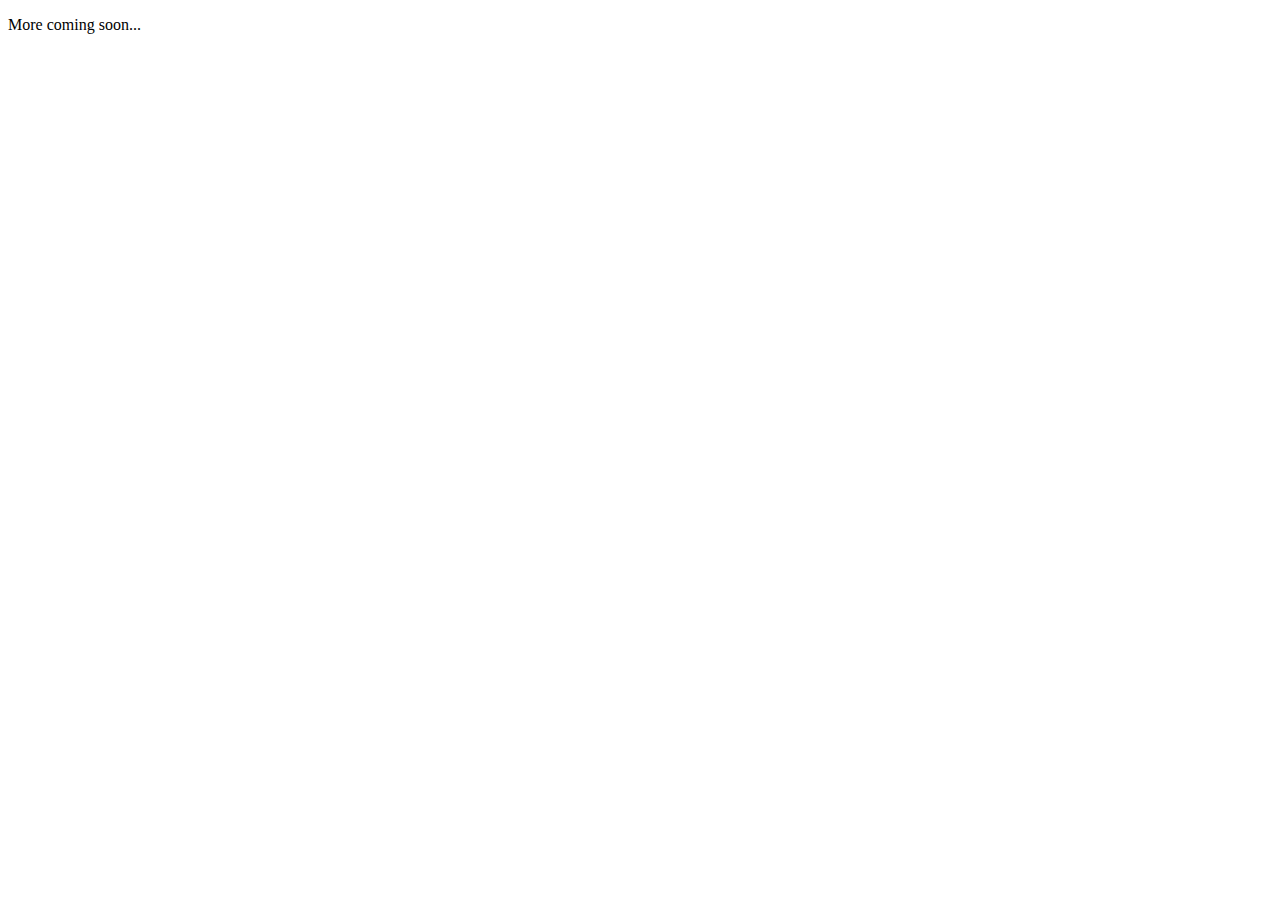
==== about.html @ 94c8a460 "added basic content" ====
<!DOCTYPE html>
<html lang="en">
<head>
    <meta charset="UTF-8">
    <meta name="viewport" content="width=device-width, initial-scale=1.0">
    <title>Personal Website</title>
</head>
<body>
    <p>More coming soon...</p>
</body>
</html>
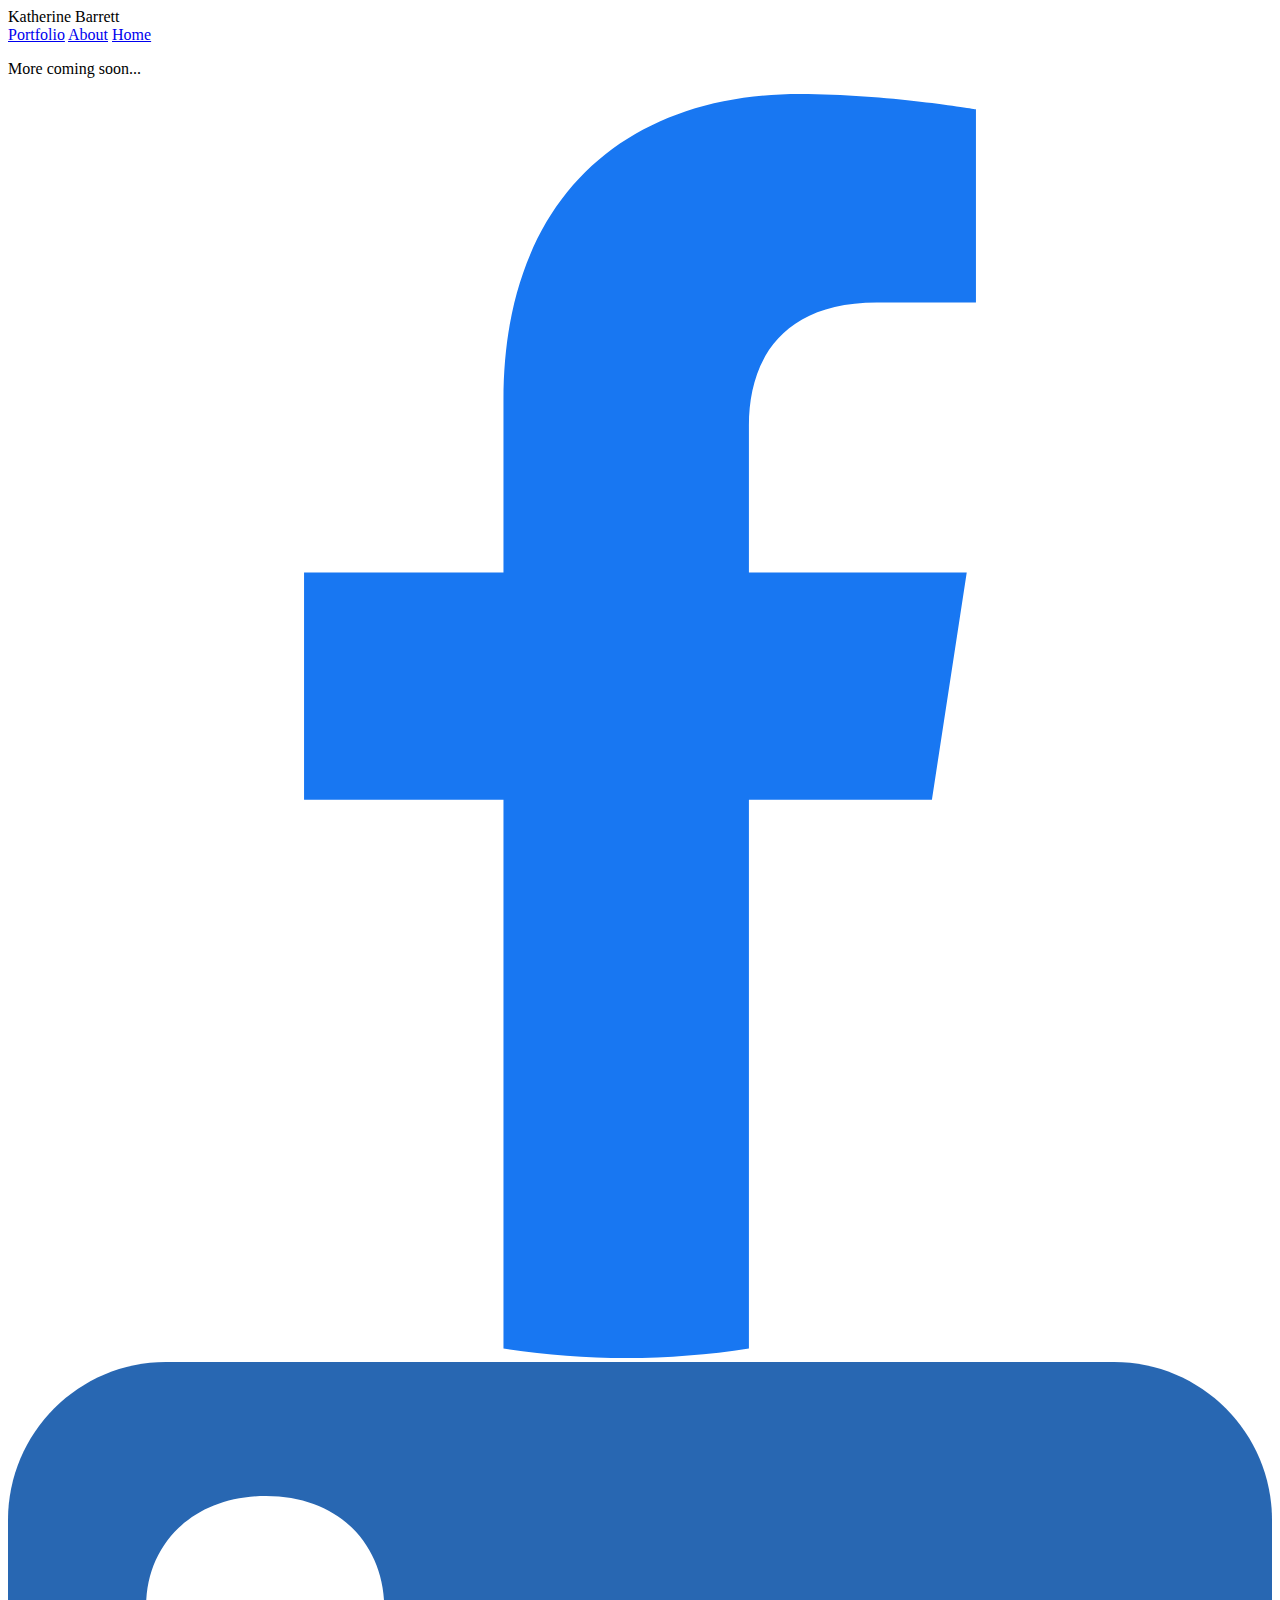
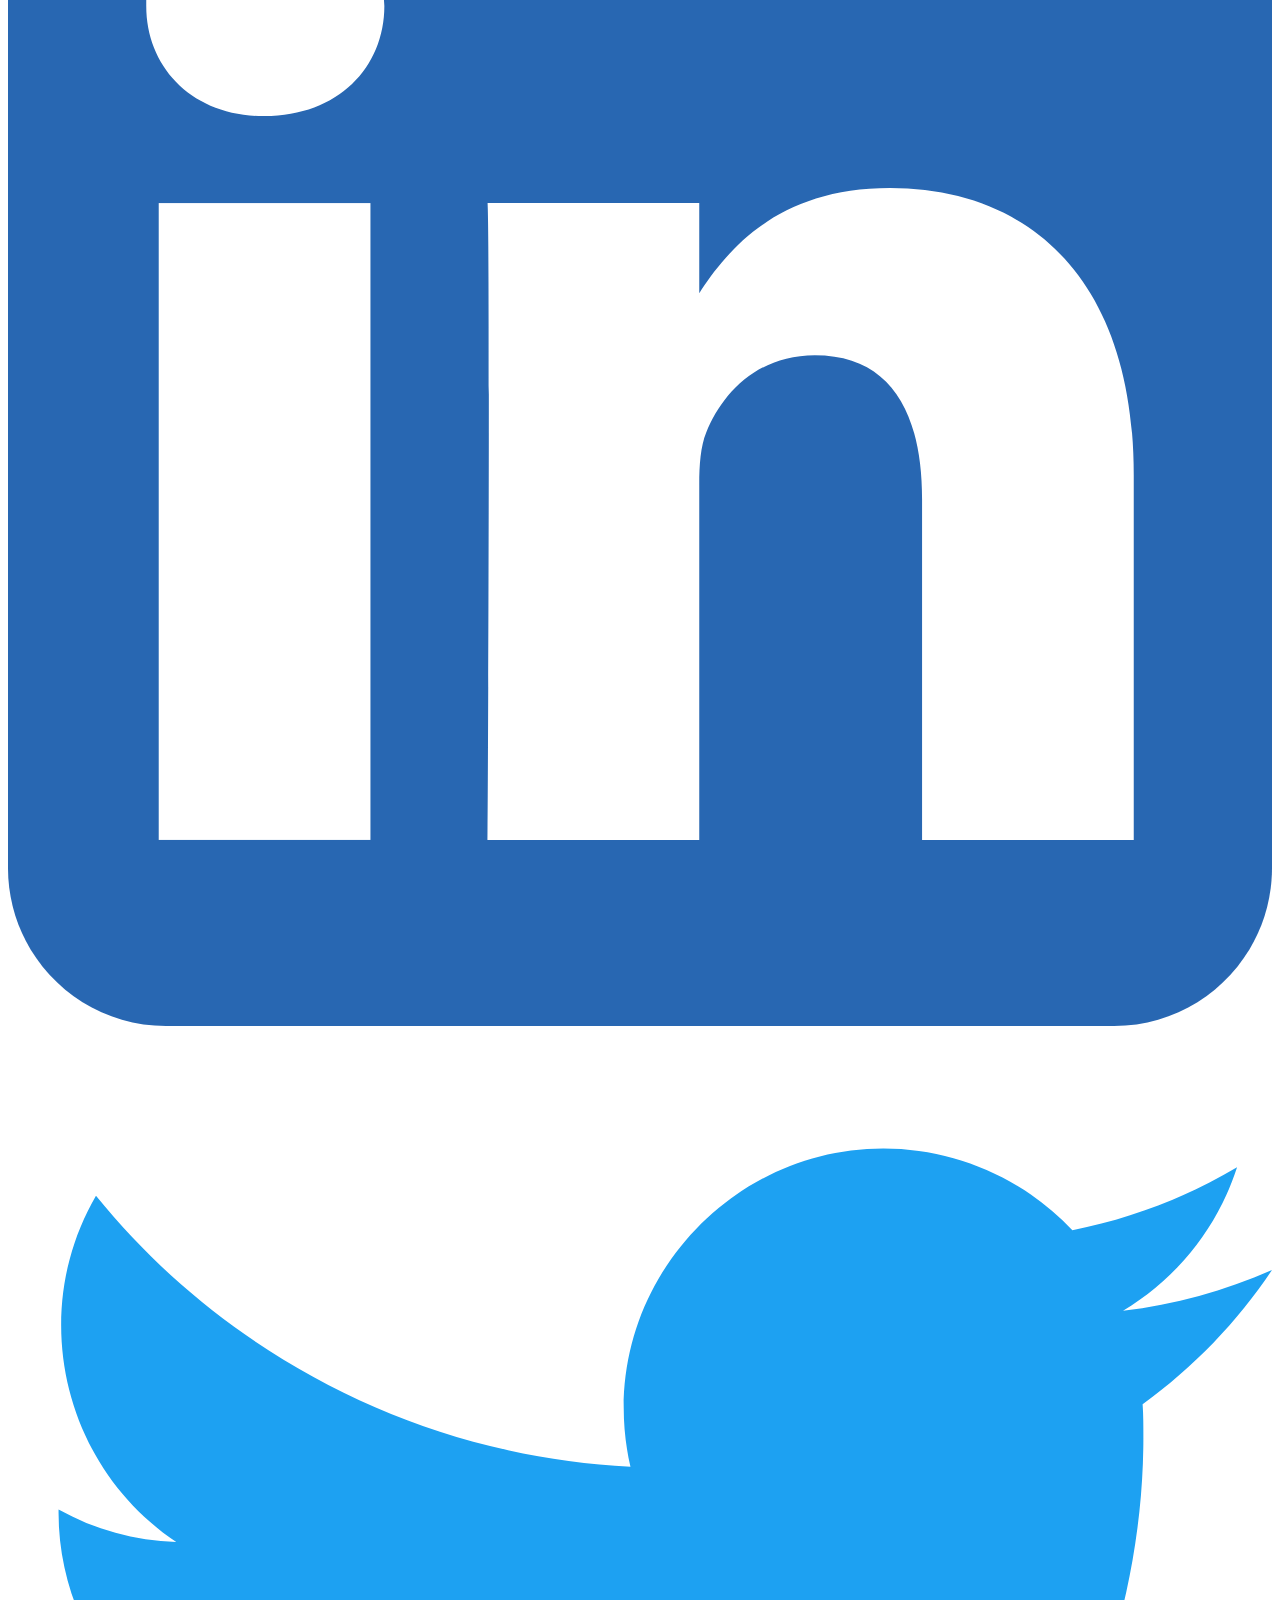
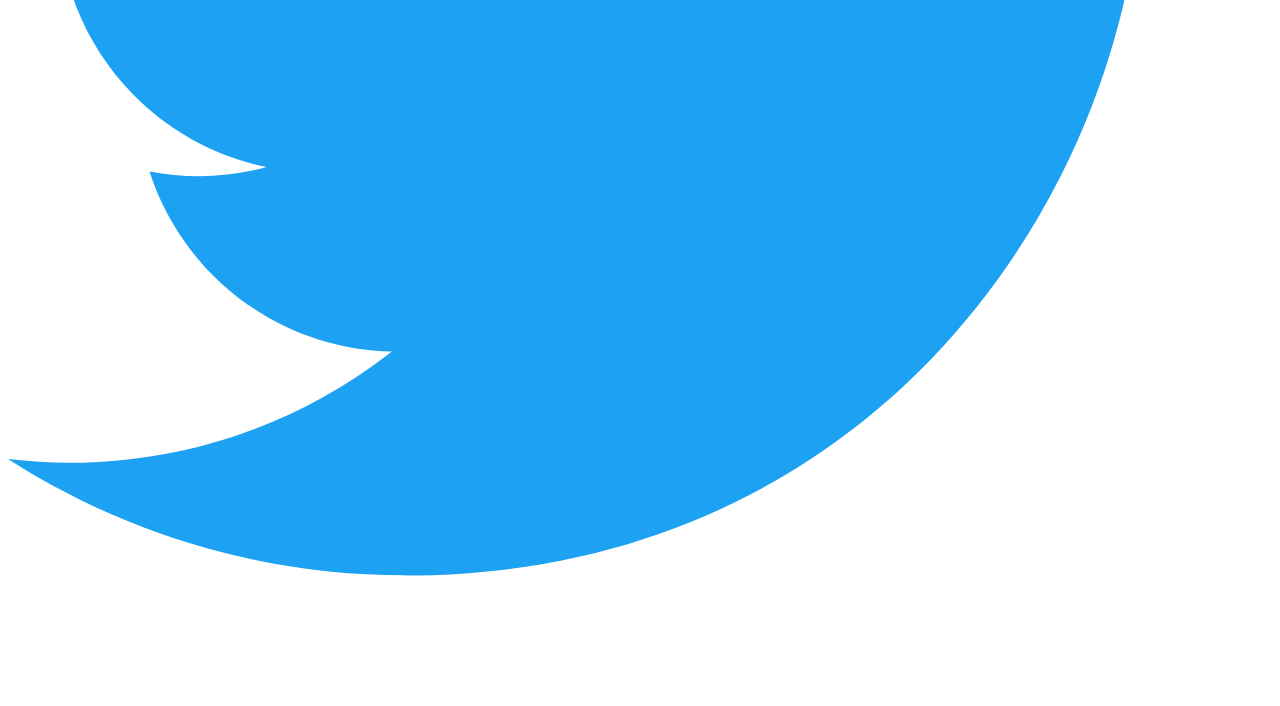
==== commit b8e52d4f: "Added basic content to html files, such as persistent header" ====
--- a/about.html
+++ b/about.html
@@ -1,11 +1,28 @@
 <!DOCTYPE html>
 <html lang="en">
+
 <head>
     <meta charset="UTF-8">
     <meta name="viewport" content="width=device-width, initial-scale=1.0">
     <title>Personal Website</title>
+    <link rel="stylesheet" type="text/css" href="./style.css" />
 </head>
+
 <body>
+    <header>
+        <span>Katherine Barrett</span>
+        <nav>
+            <a href="./portfolio.html">Portfolio</a>
+            <a href="./about.html">About</a>
+            <a href="./index.html">Home</a>
+        </nav>
+    </header>
     <p>More coming soon...</p>
+    <footer>
+        <a href="https://www.facebook.com/"><img src="facebook.svg" alt="facebook logo" /></a>
+        <a href="https://www.linkedin.com/"><img src="linkedin.svg" alt="linkedin logo" /></a>
+        <a href="https://twitter.com/"><img src="twitter.svg" alt="twitter logo" /></a>
+    </footer>
 </body>
+
 </html>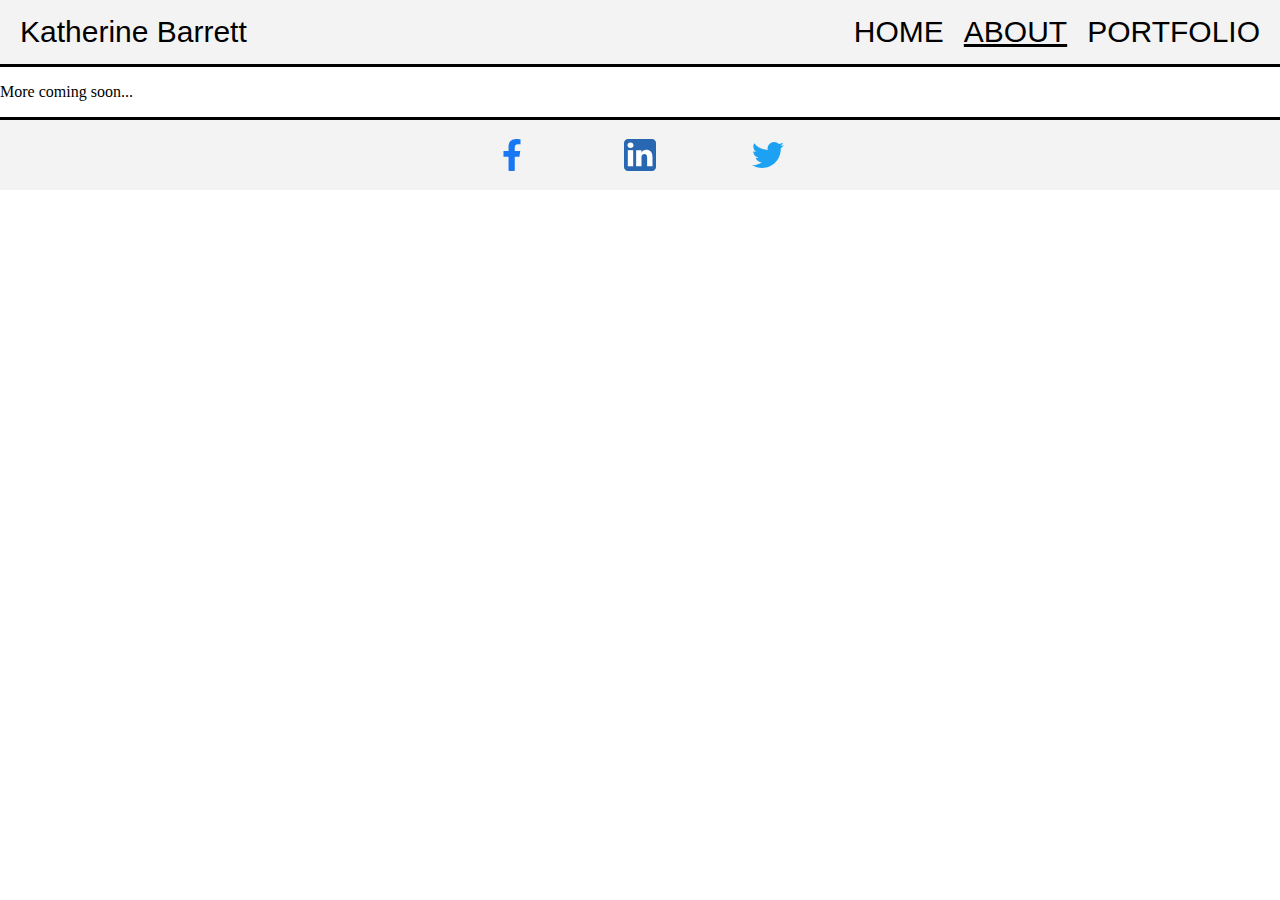
==== commit 3842d877: "added some css styling" ====
--- a/about.html
+++ b/about.html
@@ -10,18 +10,18 @@
 
 <body>
     <header>
-        <span>Katherine Barrett</span>
+        <span class="name">Katherine Barrett</span>
         <nav>
+            <a href="./index.html">Home</a>
+            <a class="active" href="./about.html">About</a>
             <a href="./portfolio.html">Portfolio</a>
-            <a href="./about.html">About</a>
-            <a href="./index.html">Home</a>
         </nav>
     </header>
     <p>More coming soon...</p>
     <footer>
-        <a href="https://www.facebook.com/"><img src="facebook.svg" alt="facebook logo" /></a>
-        <a href="https://www.linkedin.com/"><img src="linkedin.svg" alt="linkedin logo" /></a>
-        <a href="https://twitter.com/"><img src="twitter.svg" alt="twitter logo" /></a>
+        <a href="https://www.facebook.com/"><img class="socials" src="facebook.svg" alt="facebook logo"/></a>
+        <a href="https://www.linkedin.com/"><img class="socials" src="linkedin.svg" alt="linkedin logo"/></a>
+        <a href="https://twitter.com/"><img class="socials" src="twitter.svg" alt="twitter logo"/></a>
     </footer>
 </body>
 
--- a/style.css
+++ b/style.css
@@ -0,0 +1,149 @@
+body,
+header,
+footer {
+    margin: 0px;
+    padding: 0px;
+}
+
+header {
+    width: 100%;
+    background-color: #F3F3F3;
+    color: black;
+    font-size: 30px;
+    font-family: Verdana, Geneva, Tahoma, sans-serif;
+    border-bottom: solid black;
+    display: flex;
+    flex-direction: row;
+    flex-wrap: nowrap;
+    padding-top: 15px;
+    padding-bottom: 15px;
+}
+
+.name {
+    width: 100%;
+    align-items: center;
+    padding-left: 20px;
+}
+
+nav {
+    width: 100%;
+    display: inline-flex;
+    justify-content: flex-end;
+    align-items: center;
+    padding-right: 20px;
+}
+
+nav a {
+    text-decoration: none;
+    color: black;
+    text-transform: uppercase;
+    padding-left: 20px;
+}
+
+nav a:hover {
+    text-decoration: underline;
+}
+
+.active.active {
+    text-decoration: underline;
+}
+
+.main {
+    background-color: #99B8D6;
+    color:#F3F3F3;
+    display: flex;
+    flex-direction: column;
+    padding-left: 150px;
+    padding-right: 150px;
+}
+
+.articleOne {
+    border-left: solid black;
+    border-right: solid black;
+    box-shadow:0 0 12px -2px black;
+    background-color: #294866;
+    display: inline-flex;
+
+}
+
+.me {
+    width: 35%;
+    display: flex;
+    padding: 15px;
+}
+
+.aboutme {
+    display: flex;
+    flex-direction: row;
+    flex-wrap: wrap;
+    align-content: center;
+    font-size: 26px;
+    font-style: italic;
+    font-family: Arial, Helvetica, sans-serif;
+    padding-top: 10px;
+    padding-bottom: 10px;
+    padding-left: 10px;
+    padding-right: 10px;
+}
+
+.mission {
+    display: flex;
+    flex-direction: column;
+    flex-wrap: wrap;
+    align-content: center;
+    font-weight: lighter;
+    font-family: Verdana, Geneva, Tahoma, sans-serif;
+    font-size: 22px;
+    padding-left: 35px;
+    padding-right: 35px;
+}
+
+.articleTwo {
+    border-left: solid black;
+    border-right: solid black;
+    box-shadow: 0 0 12px -2px black;
+    background-color: #294866;
+    display: flex;
+    flex-direction: column;
+}
+
+.quote {
+    display: flex;
+    flex-direction: column;
+    flex-wrap: wrap;
+    align-content: center;
+    font-family:Verdana, Geneva, Tahoma, sans-serif;
+    padding-left: 20px;
+    padding-right: 20px;
+    font-size: 30px;
+}
+
+footer {
+    width: 100%;
+    height: 40px;
+    background-color: #F3F3F3;
+    border-top: solid black;
+    display: flex;
+    flex-direction: row;
+    flex-wrap: nowrap;
+    justify-content: center;
+    justify-items: center;
+    padding-top: 15px;
+    padding-bottom: 15px;
+}
+
+footer a {
+    display: flex;
+    flex-direction: row;
+    flex-wrap: nowrap;
+    justify-content: center;
+    width: 10%;
+}
+
+.socials {
+    width: 25%;
+}
+
+.socials:hover {
+    width: 30%;
+}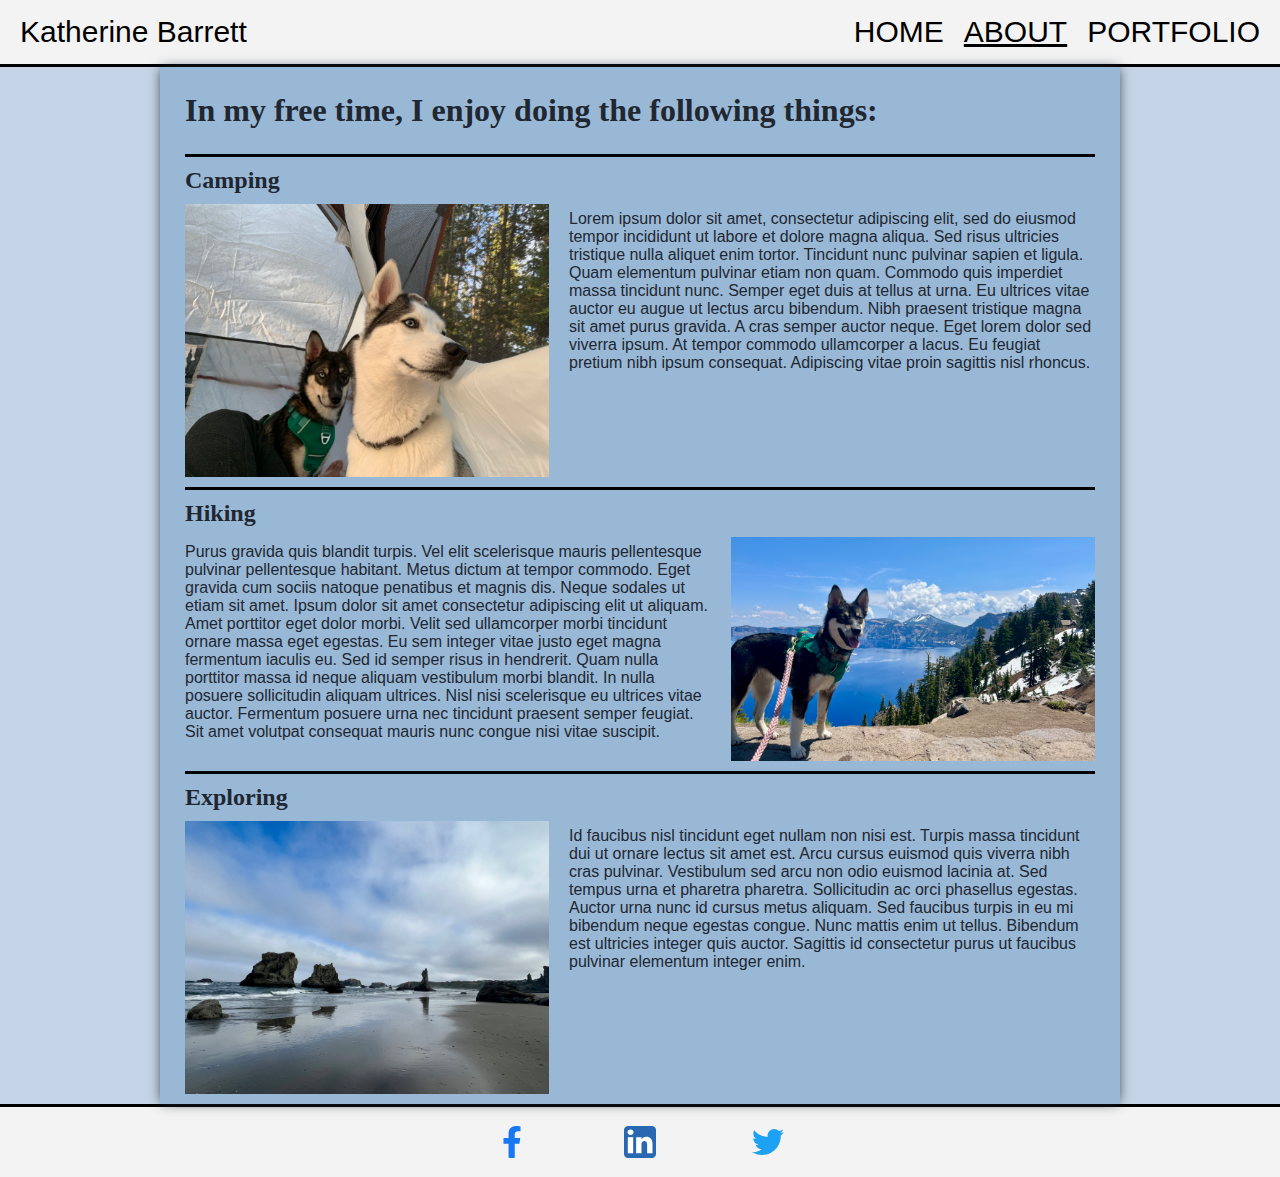
==== commit 83ea2423: "added content to about.html" ====
--- a/about.html
+++ b/about.html
@@ -17,11 +17,30 @@
             <a href="./portfolio.html">Portfolio</a>
         </nav>
     </header>
-    <p>More coming soon...</p>
+    <main>
+    <section class="section">
+            <h1 class="h1">In my free time, I enjoy doing the following things: </h1>
+                <h2 class="activities">Camping</h2>
+                <article class="articleOne">
+                <img class="imagesLeft" src="dogs.jpg" alt="image of my dogs camping"/>
+                <p class="description">Lorem ipsum dolor sit amet, consectetur adipiscing elit, sed do eiusmod tempor incididunt ut labore et dolore magna aliqua. Sed risus ultricies tristique nulla aliquet enim tortor. Tincidunt nunc pulvinar sapien et ligula. Quam elementum pulvinar etiam non quam. Commodo quis imperdiet massa tincidunt nunc. Semper eget duis at tellus at urna. Eu ultrices vitae auctor eu augue ut lectus arcu bibendum. Nibh praesent tristique magna sit amet purus gravida. A cras semper auctor neque. Eget lorem dolor sed viverra ipsum. At tempor commodo ullamcorper a lacus. Eu feugiat pretium nibh ipsum consequat. Adipiscing vitae proin sagittis nisl rhoncus.</p>
+                </article>
+                <h2 class="activities">Hiking</h2>
+                <article class="articleOne">
+                    <p class="description">Purus gravida quis blandit turpis. Vel elit scelerisque mauris pellentesque pulvinar pellentesque habitant. Metus dictum at tempor commodo. Eget gravida cum sociis natoque penatibus et magnis dis. Neque sodales ut etiam sit amet. Ipsum dolor sit amet consectetur adipiscing elit ut aliquam. Amet porttitor eget dolor morbi. Velit sed ullamcorper morbi tincidunt ornare massa eget egestas. Eu sem integer vitae justo eget magna fermentum iaculis eu. Sed id semper risus in hendrerit. Quam nulla porttitor massa id neque aliquam vestibulum morbi blandit. In nulla posuere sollicitudin aliquam ultrices. Nisl nisi scelerisque eu ultrices vitae auctor. Fermentum posuere urna nec tincidunt praesent semper feugiat. Sit amet volutpat consequat mauris nunc congue nisi vitae suscipit.</p>
+                    <img class="imagesRight" src="craterLake.jpg" alt="image of my dogs camping"/>
+                </article>
+                <h2 class="activities">Exploring</h2>
+                <article class="articleThree">
+                <img class="imagesLeft" src="beach.jpg" alt="image of my dogs camping"/>
+                <p class="description">Id faucibus nisl tincidunt eget nullam non nisi est. Turpis massa tincidunt dui ut ornare lectus sit amet est. Arcu cursus euismod quis viverra nibh cras pulvinar. Vestibulum sed arcu non odio euismod lacinia at. Sed tempus urna et pharetra pharetra. Sollicitudin ac orci phasellus egestas. Auctor urna nunc id cursus metus aliquam. Sed faucibus turpis in eu mi bibendum neque egestas congue. Nunc mattis enim ut tellus. Bibendum est ultricies integer quis auctor. Sagittis id consectetur purus ut faucibus pulvinar elementum integer enim.</p>
+                </article>
+    </section>
+    </main>
     <footer>
-        <a href="https://www.facebook.com/"><img class="socials" src="facebook.svg" alt="facebook logo"/></a>
-        <a href="https://www.linkedin.com/"><img class="socials" src="linkedin.svg" alt="linkedin logo"/></a>
-        <a href="https://twitter.com/"><img class="socials" src="twitter.svg" alt="twitter logo"/></a>
+        <a href="https://www.facebook.com/"><img class="socials" src="facebook.svg" alt="facebook logo" /></a>
+        <a href="https://www.linkedin.com/"><img class="socials" src="linkedin.svg" alt="linkedin logo" /></a>
+        <a href="https://twitter.com/"><img class="socials" src="twitter.svg" alt="twitter logo" /></a>
     </footer>
 </body>
 
--- a/style.css
+++ b/style.css
@@ -3,6 +3,10 @@
 footer {
     margin: 0px;
     padding: 0px;
+}
+
+body {
+    background-color: #C5D5E7;
 }
 
 header {
@@ -19,6 +23,12 @@
     padding-bottom: 15px;
 }
 
+.h1 {
+    margin: 0px;
+    padding-top: 25px;
+    padding-bottom: 25px;
+    border-bottom: solid black;
+}
 .name {
     width: 100%;
     align-items: center;
@@ -48,28 +58,34 @@
     text-decoration: underline;
 }
 
-.main {
-    background-color: #99B8D6;
-    color:#F3F3F3;
+main {
+    color:#212731;
     display: flex;
     flex-direction: column;
-    padding-left: 150px;
-    padding-right: 150px;
+    padding-left: 160px;
+    padding-right: 160px;
+}
+
+.section {
+    background-color: #99B8D6;
+    color: #212731;
+    display: flex;
+    flex-direction: column;
+    padding-left: 25px;
+    padding-right: 25px;
+    box-shadow:0 0 12px -2px #212731;
 }
 
 .articleOne {
-    border-left: solid black;
-    border-right: solid black;
-    box-shadow:0 0 12px -2px black;
-    background-color: #294866;
     display: inline-flex;
-
+    border-bottom: solid black;
 }
 
 .me {
     width: 35%;
     display: flex;
-    padding: 15px;
+    padding-top: 30px;
+    padding-bottom: 30px;
 }
 
 .aboutme {
@@ -80,10 +96,9 @@
     font-size: 26px;
     font-style: italic;
     font-family: Arial, Helvetica, sans-serif;
-    padding-top: 10px;
+    padding-top: 20px;
     padding-bottom: 10px;
-    padding-left: 10px;
-    padding-right: 10px;
+    padding-left: 30px;
 }
 
 .mission {
@@ -94,17 +109,18 @@
     font-weight: lighter;
     font-family: Verdana, Geneva, Tahoma, sans-serif;
     font-size: 22px;
-    padding-left: 35px;
-    padding-right: 35px;
+    padding-left: 50px;
+    padding-right: 40px;
 }
 
 .articleTwo {
-    border-left: solid black;
-    border-right: solid black;
-    box-shadow: 0 0 12px -2px black;
-    background-color: #294866;
     display: flex;
     flex-direction: column;
+    border-width: 1px;
+}
+
+.articleThree {
+    display: inline-flex;
 }
 
 .quote {
@@ -113,9 +129,30 @@
     flex-wrap: wrap;
     align-content: center;
     font-family:Verdana, Geneva, Tahoma, sans-serif;
+    font-size: 30px;
+}
+
+.activities {
+    margin: 0px;
+    padding-top: 10px;
+}
+
+.imagesLeft {
+    width: 40%;
+    padding-top: 10px;
+    padding-bottom: 10px;
+    padding-right: 20px;
+}
+
+.imagesRight {
+    width: 40%;
+    padding-top: 10px;
+    padding-bottom: 10px;
     padding-left: 20px;
-    padding-right: 20px;
-    font-size: 30px;
+}
+
+.description {
+    font-family: Verdana, Geneva, Tahoma, sans-serif;
 }
 
 footer {
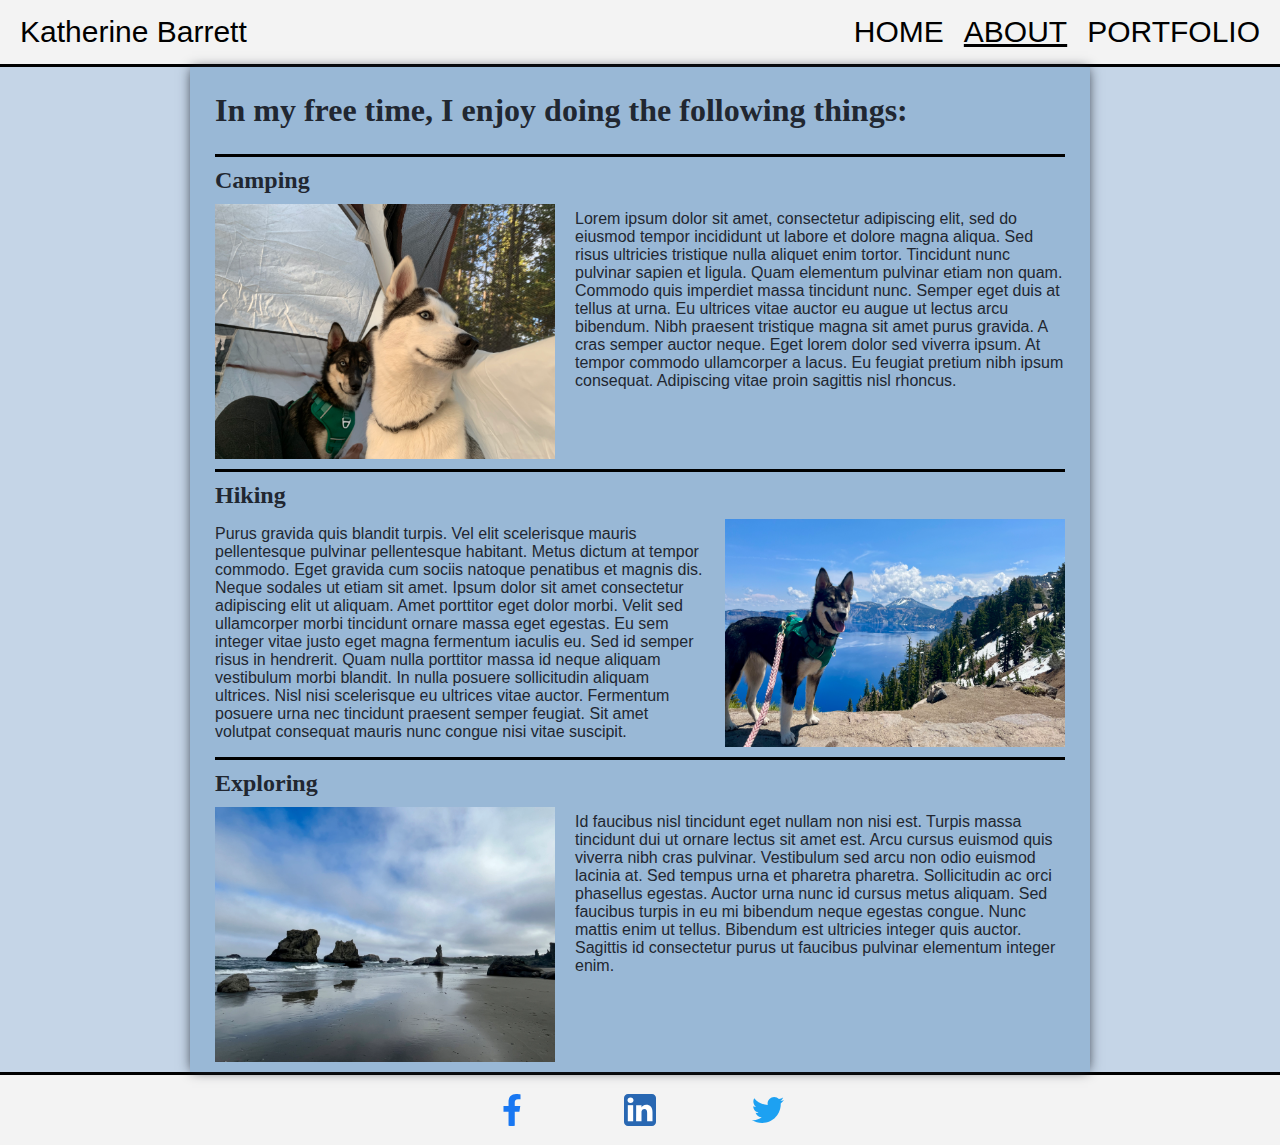
==== commit 34653fa2: "added content to portolio" ====
--- a/about.html
+++ b/about.html
@@ -22,25 +22,25 @@
             <h1 class="h1">In my free time, I enjoy doing the following things: </h1>
                 <h2 class="activities">Camping</h2>
                 <article class="articleOne">
-                <img class="imagesLeft" src="dogs.jpg" alt="image of my dogs camping"/>
+                <img class="imagesLeft" src="./images/dogs.jpg" alt="image of my dogs camping"/>
                 <p class="description">Lorem ipsum dolor sit amet, consectetur adipiscing elit, sed do eiusmod tempor incididunt ut labore et dolore magna aliqua. Sed risus ultricies tristique nulla aliquet enim tortor. Tincidunt nunc pulvinar sapien et ligula. Quam elementum pulvinar etiam non quam. Commodo quis imperdiet massa tincidunt nunc. Semper eget duis at tellus at urna. Eu ultrices vitae auctor eu augue ut lectus arcu bibendum. Nibh praesent tristique magna sit amet purus gravida. A cras semper auctor neque. Eget lorem dolor sed viverra ipsum. At tempor commodo ullamcorper a lacus. Eu feugiat pretium nibh ipsum consequat. Adipiscing vitae proin sagittis nisl rhoncus.</p>
                 </article>
                 <h2 class="activities">Hiking</h2>
                 <article class="articleOne">
                     <p class="description">Purus gravida quis blandit turpis. Vel elit scelerisque mauris pellentesque pulvinar pellentesque habitant. Metus dictum at tempor commodo. Eget gravida cum sociis natoque penatibus et magnis dis. Neque sodales ut etiam sit amet. Ipsum dolor sit amet consectetur adipiscing elit ut aliquam. Amet porttitor eget dolor morbi. Velit sed ullamcorper morbi tincidunt ornare massa eget egestas. Eu sem integer vitae justo eget magna fermentum iaculis eu. Sed id semper risus in hendrerit. Quam nulla porttitor massa id neque aliquam vestibulum morbi blandit. In nulla posuere sollicitudin aliquam ultrices. Nisl nisi scelerisque eu ultrices vitae auctor. Fermentum posuere urna nec tincidunt praesent semper feugiat. Sit amet volutpat consequat mauris nunc congue nisi vitae suscipit.</p>
-                    <img class="imagesRight" src="craterLake.jpg" alt="image of my dogs camping"/>
+                    <img class="imagesRight" src="./images/craterLake.jpg" alt="image of my dog at Crater Lake National Park"/>
                 </article>
                 <h2 class="activities">Exploring</h2>
                 <article class="articleThree">
-                <img class="imagesLeft" src="beach.jpg" alt="image of my dogs camping"/>
+                <img class="imagesLeft" src="./images/beach.jpg" alt="image of the Oregon coast"/>
                 <p class="description">Id faucibus nisl tincidunt eget nullam non nisi est. Turpis massa tincidunt dui ut ornare lectus sit amet est. Arcu cursus euismod quis viverra nibh cras pulvinar. Vestibulum sed arcu non odio euismod lacinia at. Sed tempus urna et pharetra pharetra. Sollicitudin ac orci phasellus egestas. Auctor urna nunc id cursus metus aliquam. Sed faucibus turpis in eu mi bibendum neque egestas congue. Nunc mattis enim ut tellus. Bibendum est ultricies integer quis auctor. Sagittis id consectetur purus ut faucibus pulvinar elementum integer enim.</p>
                 </article>
     </section>
     </main>
     <footer>
-        <a href="https://www.facebook.com/"><img class="socials" src="facebook.svg" alt="facebook logo" /></a>
-        <a href="https://www.linkedin.com/"><img class="socials" src="linkedin.svg" alt="linkedin logo" /></a>
-        <a href="https://twitter.com/"><img class="socials" src="twitter.svg" alt="twitter logo" /></a>
+        <a href="https://www.facebook.com/"><img class="socials" src="./images/facebook.svg" alt="facebook logo" /></a>
+        <a href="https://www.linkedin.com/"><img class="socials" src="./images/linkedin.svg" alt="linkedin logo" /></a>
+        <a href="https://twitter.com/"><img class="socials" src="./images/twitter.svg" alt="twitter logo" /></a>
     </footer>
 </body>
 
--- a/style.css
+++ b/style.css
@@ -62,8 +62,8 @@
     color:#212731;
     display: flex;
     flex-direction: column;
-    padding-left: 160px;
-    padding-right: 160px;
+    padding-left: 190px;
+    padding-right: 190px;
 }
 
 .section {
@@ -155,6 +155,48 @@
     font-family: Verdana, Geneva, Tahoma, sans-serif;
 }
 
+.projects {
+    background-color: #99B8D6;
+    color: #212731;
+    display: flex;
+    flex-direction: column;
+    padding-left: 50px;
+    padding-right: 50px;
+    padding-top: 20px;
+    padding-bottom: 20px;
+}
+
+.projectHeading {
+    background-color: #F3F3F3;
+    color: #212731;
+    padding-top: 10px;
+    padding-bottom: 10px;
+    margin: 0px;
+}
+
+.headingDiv {
+    background-color: #F3F3F3;
+    color: #212731;
+    display: flex;
+    flex-direction: column;
+    padding-left: 25px;
+    padding-right: 25px;
+    padding-bottom: 10px;
+}
+
+.projectDiv {
+    background-color: #F3F3F3;
+    color: #212731;
+    display: flex;
+    flex-direction: row;
+}
+
+.projectImages {
+    width: 30%;
+    display: inline-flex;
+    padding-right: 15px;
+}
+
 footer {
     width: 100%;
     height: 40px;
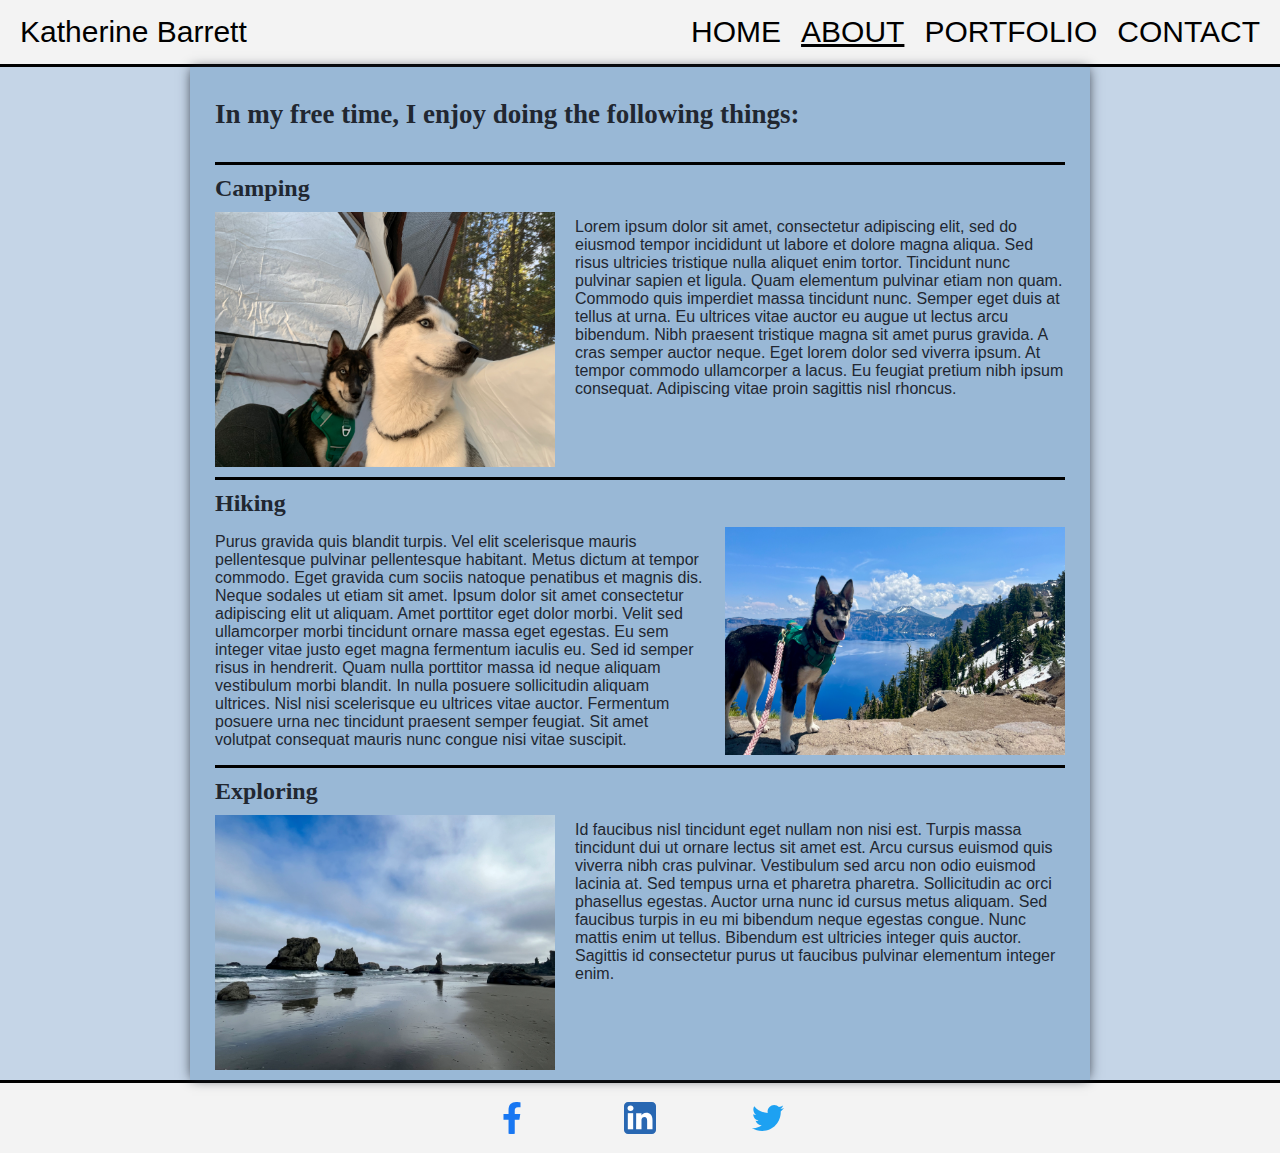
==== commit 542ad511: "added contact form" ====
--- a/about.html
+++ b/about.html
@@ -5,7 +5,8 @@
     <meta charset="UTF-8">
     <meta name="viewport" content="width=device-width, initial-scale=1.0">
     <title>Personal Website</title>
-    <link rel="stylesheet" type="text/css" href="./style.css" />
+    <link rel="stylesheet" type="text/css" href="./style.css"/>
+    <script src="./script.js"></script>
 </head>
 
 <body>
@@ -15,6 +16,7 @@
             <a href="./index.html">Home</a>
             <a class="active" href="./about.html">About</a>
             <a href="./portfolio.html">Portfolio</a>
+            <a href="./contact.html">Contact</a>
         </nav>
     </header>
     <main>
--- a/style.css
+++ b/style.css
@@ -24,11 +24,13 @@
 }
 
 .h1 {
+    font-size: 27px;
     margin: 0px;
-    padding-top: 25px;
-    padding-bottom: 25px;
+    padding-top: 2rem;
+    padding-bottom: 2rem;
     border-bottom: solid black;
 }
+
 .name {
     width: 100%;
     align-items: center;
@@ -59,7 +61,7 @@
 }
 
 main {
-    color:#212731;
+    color: #212731;
     display: flex;
     flex-direction: column;
     padding-left: 190px;
@@ -73,7 +75,7 @@
     flex-direction: column;
     padding-left: 25px;
     padding-right: 25px;
-    box-shadow:0 0 12px -2px #212731;
+    box-shadow: 0 0 12px -2px #212731;
 }
 
 .articleOne {
@@ -128,7 +130,7 @@
     flex-direction: column;
     flex-wrap: wrap;
     align-content: center;
-    font-family:Verdana, Geneva, Tahoma, sans-serif;
+    font-family: Verdana, Geneva, Tahoma, sans-serif;
     font-size: 30px;
 }
 
@@ -192,7 +194,7 @@
 }
 
 .projectImages {
-    width: 30%;
+    width: 40%;
     display: inline-flex;
     padding-right: 15px;
 }
@@ -225,4 +227,88 @@
 
 .socials:hover {
     width: 30%;
+}
+
+.contact {
+    display: flex;
+    justify-content: center;
+    font-size: 2em;
+    margin-bottom: 0px;
+}
+
+#form {
+    display: flex;
+    flex-direction: row;
+    justify-content: center;
+    padding: 50px;
+    font-size: 20px;
+}
+
+form div{
+    padding: 3px;
+
+}
+
+.submitted {
+    display: flex;
+    justify-content: center;
+    font-size: 40px;
+    padding: 100px
+}
+
+#submit {
+    background-color: #F3F3F3;
+    color: #212731;
+    font-size: 18px;
+}
+
+#submit:hover {
+    background-color: #D6D6D6;
+}
+
+
+
+
+@media (max-width:480px) {
+    header {
+        flex-direction: column !important;
+        justify-content: center !important;
+    }
+
+    header span {
+        font-weight: bold;
+        display: flex;
+        justify-content: center;
+    }
+
+    nav {
+        display: flex !important;
+        flex-direction: column !important;
+    }
+
+    main {
+        padding-left: 0px !important;
+        padding-right: 0px !important;
+    }
+
+    .me {
+        width: 100% !important;
+        display: flex;
+        padding-top: 20px !important;
+        padding-bottom: 0px !important;
+    }
+
+    .articleOne {
+        display: flex !important;
+        flex-direction: column !important;
+        padding-bottom: 20px !important;
+    }
+
+    .socials {
+        width: 65% !important;
+    }
+    
+    .socials:hover {
+        width: 90% !important;
+    }
 }